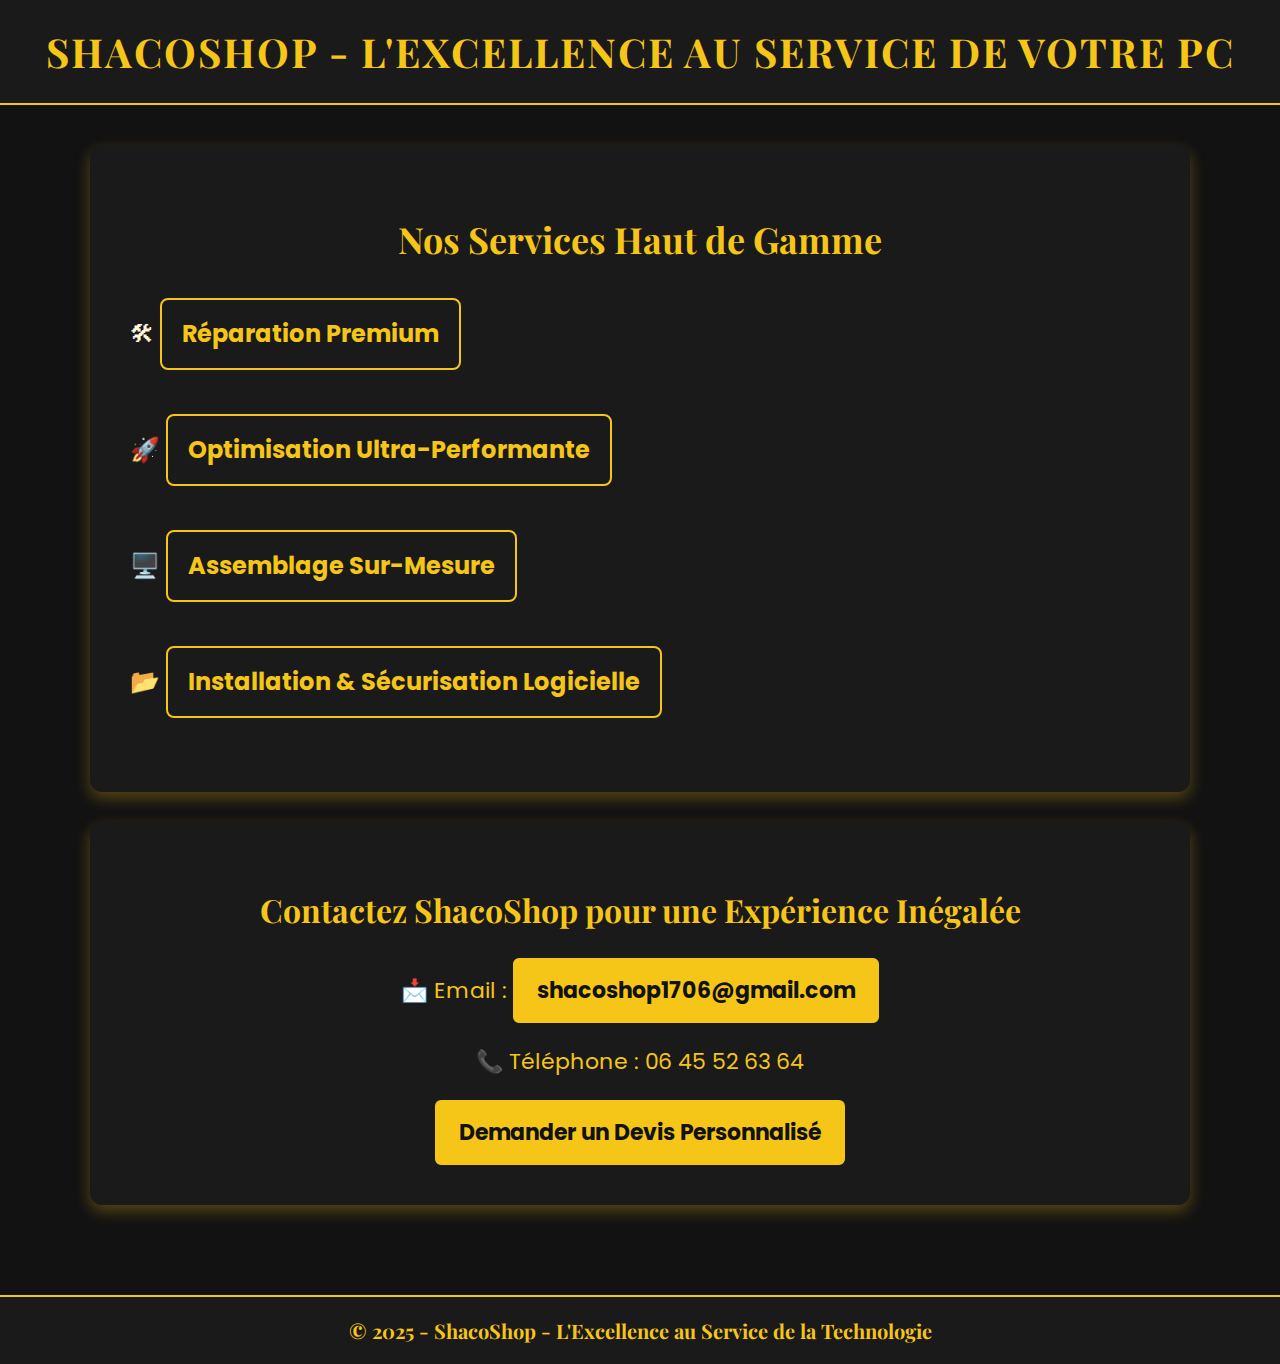
==== index.html @ dbdc11e3 "Add files via upload" ====
<!DOCTYPE html>
<html lang="fr">
<head>
    <meta charset="UTF-8">
    <meta name="viewport" content="width=device-width, initial-scale=1.0">
    <title>ShacoShop - Excellence en Réparation & Optimisation PC</title>
    <style>
        @import url('https://fonts.googleapis.com/css2?family=Playfair+Display:wght@400;700&family=Poppins:wght@300;600&display=swap');
        body { font-family: 'Poppins', sans-serif; margin: 0; padding: 0; background-color: #121212; color: #f5c518; }
        header { background: #1a1a1a; padding: 25px; text-align: center; font-size: 40px; font-weight: bold; color: #f5c518; text-transform: uppercase; letter-spacing: 2px; border-bottom: 2px solid #f5c518; font-family: 'Playfair Display', serif; }
        .container { width: 90%; max-width: 1100px; margin: auto; padding: 40px 0; text-align: center; }
        .services { background: #1a1a1a; padding: 40px; border-radius: 12px; box-shadow: 0 6px 15px rgba(245, 197, 24, 0.3); margin-bottom: 30px; }
        .services h2 { color: #f5c518; font-size: 36px; margin-bottom: 25px; font-weight: 700; font-family: 'Playfair Display', serif; }
        .services p { font-size: 24px; line-height: 2; text-align: left; padding: 10px 0; font-weight: 500; color: #fff8dc; }
        .services a { display: inline-block; padding: 10px 20px; border: 2px solid #f5c518; border-radius: 8px; color: #f5c518; text-decoration: none; font-weight: bold; font-size: 24px; transition: 0.3s; }
        .services a:hover { background: #f5c518; color: #121212; }
        .contact { background: #1a1a1a; padding: 40px; border-radius: 12px; box-shadow: 0 6px 15px rgba(245, 197, 24, 0.3); margin-bottom: 30px; }
        .contact h2 { color: #f5c518; font-size: 32px; font-weight: 700; font-family: 'Playfair Display', serif; }
        .contact p { font-size: 22px; }
        .contact a { display: inline-block; padding: 14px 22px; border: 2px solid #f5c518; border-radius: 6px; color: #121212; text-decoration: none; background: #f5c518; font-size: 22px; font-weight: bold; transition: 0.3s; }
        .contact a:hover { background: #d4af37; }
        footer { background: #1a1a1a; color: #f5c518; text-align: center; padding: 20px; font-weight: bold; margin-top: 20px; border-top: 2px solid #f5c518; font-size: 20px; font-family: 'Playfair Display', serif; }
    </style>
    <script>
        function openPage(page) {
            window.location.href = page;
        }
    </script>
</head>
<body>
    <header>
        ShacoShop - L'Excellence au Service de Votre PC
    </header>
    <div class="container">
        <div class="services">
            <h2>Nos Services Haut de Gamme</h2>
            <p>🛠 <a href="#" onclick="openPage('reparation-premium.html')">Réparation Premium</a></p>
            <p>🚀 <a href="#" onclick="openPage('optimisation.html')">Optimisation Ultra-Performante</a></p>
            <p>🖥️ <a href="#" onclick="openPage('assemblage.html')">Assemblage Sur-Mesure</a></p>
            <p>📂 <a href="#" onclick="openPage('installation.html')">Installation & Sécurisation Logicielle</a></p>
        </div>
        <div class="contact">
            <h2>Contactez <span style="color:#f5c518;">ShacoShop</span> pour une Expérience Inégalée</h2>
            <p>📩 Email : <a href="mailto:shacoshop1706@gmail.com">shacoshop1706@gmail.com</a></p>
            <p>📞 Téléphone : 06 45 52 63 64</p>
            <a href="https://docs.google.com/forms/d/e/TON_FORMULAIRE_ID/viewform" target="_blank">Demander un Devis Personnalisé</a>
        </div>
    </div>
    <footer>
        &copy; 2025 - ShacoShop - L'Excellence au Service de la Technologie
    </footer>
</body>
</html>
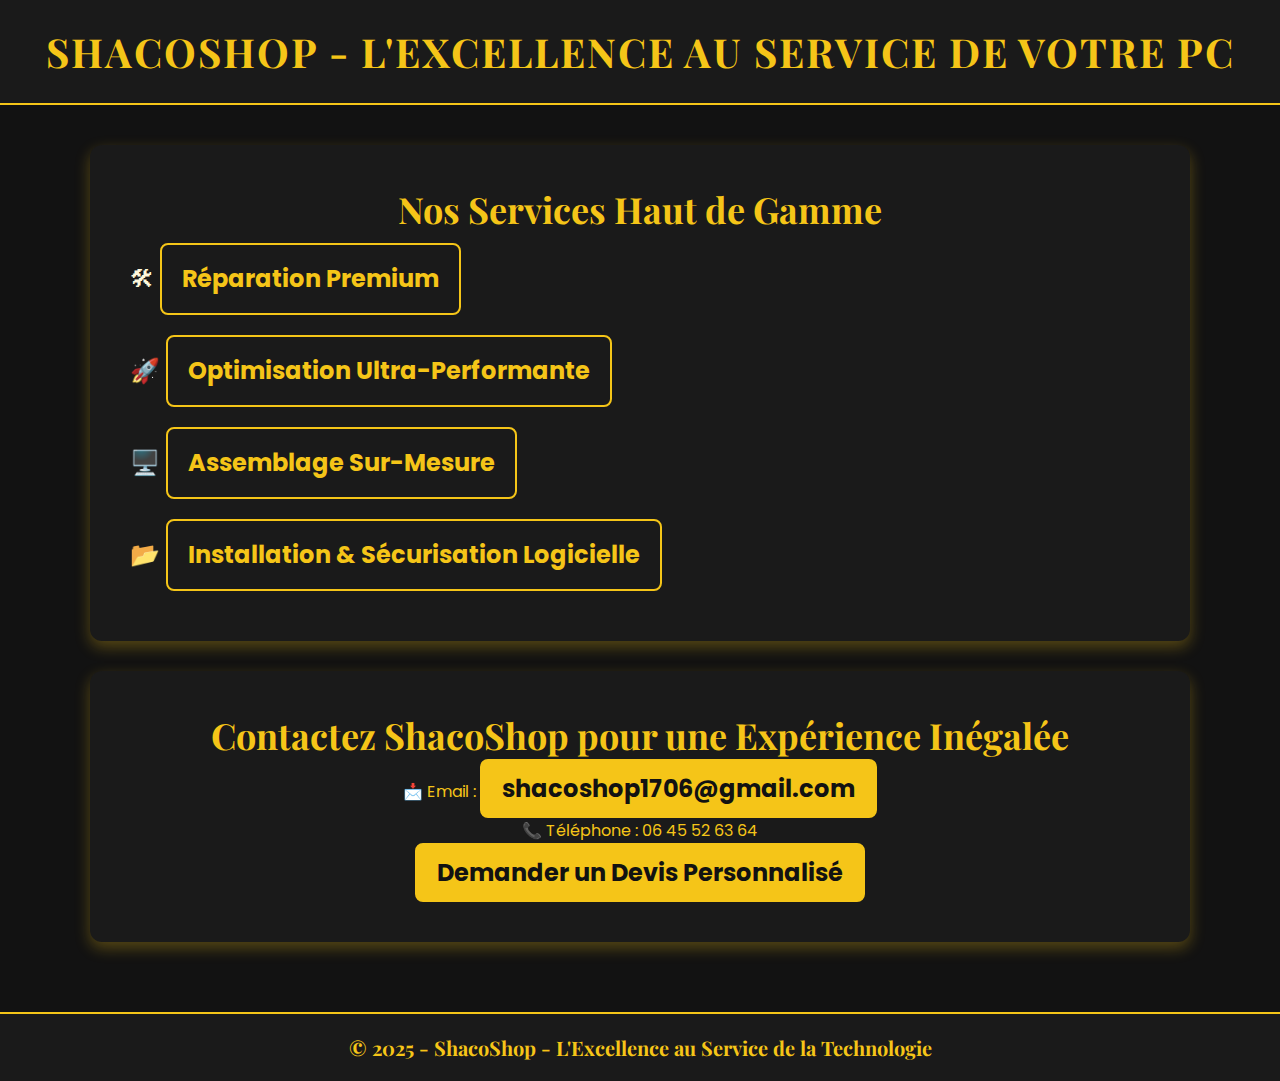
==== commit 6d8bab5b: "Add files via upload" ====
--- a/index.html
+++ b/index.html
@@ -3,27 +3,29 @@
 <head>
     <meta charset="UTF-8">
     <meta name="viewport" content="width=device-width, initial-scale=1.0">
+    <meta name="description" content="ShacoShop propose des services de réparation et d'optimisation PC haut de gamme. Contactez-nous pour un devis personnalisé.">
     <title>ShacoShop - Excellence en Réparation & Optimisation PC</title>
     <style>
         @import url('https://fonts.googleapis.com/css2?family=Playfair+Display:wght@400;700&family=Poppins:wght@300;600&display=swap');
-        body { font-family: 'Poppins', sans-serif; margin: 0; padding: 0; background-color: #121212; color: #f5c518; }
-        header { background: #1a1a1a; padding: 25px; text-align: center; font-size: 40px; font-weight: bold; color: #f5c518; text-transform: uppercase; letter-spacing: 2px; border-bottom: 2px solid #f5c518; font-family: 'Playfair Display', serif; }
-        .container { width: 90%; max-width: 1100px; margin: auto; padding: 40px 0; text-align: center; }
-        .services { background: #1a1a1a; padding: 40px; border-radius: 12px; box-shadow: 0 6px 15px rgba(245, 197, 24, 0.3); margin-bottom: 30px; }
-        .services h2 { color: #f5c518; font-size: 36px; margin-bottom: 25px; font-weight: 700; font-family: 'Playfair Display', serif; }
-        .services p { font-size: 24px; line-height: 2; text-align: left; padding: 10px 0; font-weight: 500; color: #fff8dc; }
-        .services a { display: inline-block; padding: 10px 20px; border: 2px solid #f5c518; border-radius: 8px; color: #f5c518; text-decoration: none; font-weight: bold; font-size: 24px; transition: 0.3s; }
+        
+        * { box-sizing: border-box; margin: 0; padding: 0; }
+        body { font-family: 'Poppins', sans-serif; background-color: #121212; color: #f5c518; text-align: center; transition: opacity 0.3s ease-in-out; }
+        header { background: #1a1a1a; padding: 25px; font-size: 40px; font-weight: bold; color: #f5c518; text-transform: uppercase; letter-spacing: 2px; border-bottom: 2px solid #f5c518; font-family: 'Playfair Display', serif; }
+        .container { width: 90%; max-width: 1100px; margin: auto; padding: 40px 0; }
+        .services, .contact { background: #1a1a1a; padding: 40px; border-radius: 12px; box-shadow: 0 6px 15px rgba(245, 197, 24, 0.3); margin-bottom: 30px; max-width: 100%; }
+        .services h2, .contact h2 { color: #f5c518; font-size: 36px; font-weight: 700; font-family: 'Playfair Display', serif; }
+        .services p { font-size: 24px; line-height: 2; text-align: left; padding: 10px 0; font-weight: 500; color: #fff8dc; transition: transform 0.3s ease-in-out; }
+        .services p:hover { transform: scale(1.05); }
+        .services a, .contact a { display: inline-block; padding: 10px 20px; border: 2px solid #f5c518; border-radius: 8px; color: #f5c518; text-decoration: none; font-weight: bold; font-size: 24px; transition: 0.3s; }
         .services a:hover { background: #f5c518; color: #121212; }
-        .contact { background: #1a1a1a; padding: 40px; border-radius: 12px; box-shadow: 0 6px 15px rgba(245, 197, 24, 0.3); margin-bottom: 30px; }
-        .contact h2 { color: #f5c518; font-size: 32px; font-weight: 700; font-family: 'Playfair Display', serif; }
-        .contact p { font-size: 22px; }
-        .contact a { display: inline-block; padding: 14px 22px; border: 2px solid #f5c518; border-radius: 6px; color: #121212; text-decoration: none; background: #f5c518; font-size: 22px; font-weight: bold; transition: 0.3s; }
+        .contact a { background: #f5c518; color: #121212; }
         .contact a:hover { background: #d4af37; }
-        footer { background: #1a1a1a; color: #f5c518; text-align: center; padding: 20px; font-weight: bold; margin-top: 20px; border-top: 2px solid #f5c518; font-size: 20px; font-family: 'Playfair Display', serif; }
+        footer { background: #1a1a1a; color: #f5c518; padding: 20px; font-weight: bold; border-top: 2px solid #f5c518; font-size: 20px; font-family: 'Playfair Display', serif; }
     </style>
     <script>
         function openPage(page) {
-            window.location.href = page;
+            document.body.style.opacity = "0.5";
+            setTimeout(() => { window.location.href = page; }, 300);
         }
     </script>
 </head>
@@ -43,7 +45,7 @@
             <h2>Contactez <span style="color:#f5c518;">ShacoShop</span> pour une Expérience Inégalée</h2>
             <p>📩 Email : <a href="mailto:shacoshop1706@gmail.com">shacoshop1706@gmail.com</a></p>
             <p>📞 Téléphone : 06 45 52 63 64</p>
-            <a href="https://docs.google.com/forms/d/e/TON_FORMULAIRE_ID/viewform" target="_blank">Demander un Devis Personnalisé</a>
+            <a href="https://docs.google.com/forms/d/e/1FAIpQLSdGeZRI8-rzRjdbqGKUVYNjP0v7tWVoiX4uE2YjSW8Q9qdUPQ/viewform?usp=sharing" target="_blank">Demander un Devis Personnalisé</a>
         </div>
     </div>
     <footer>
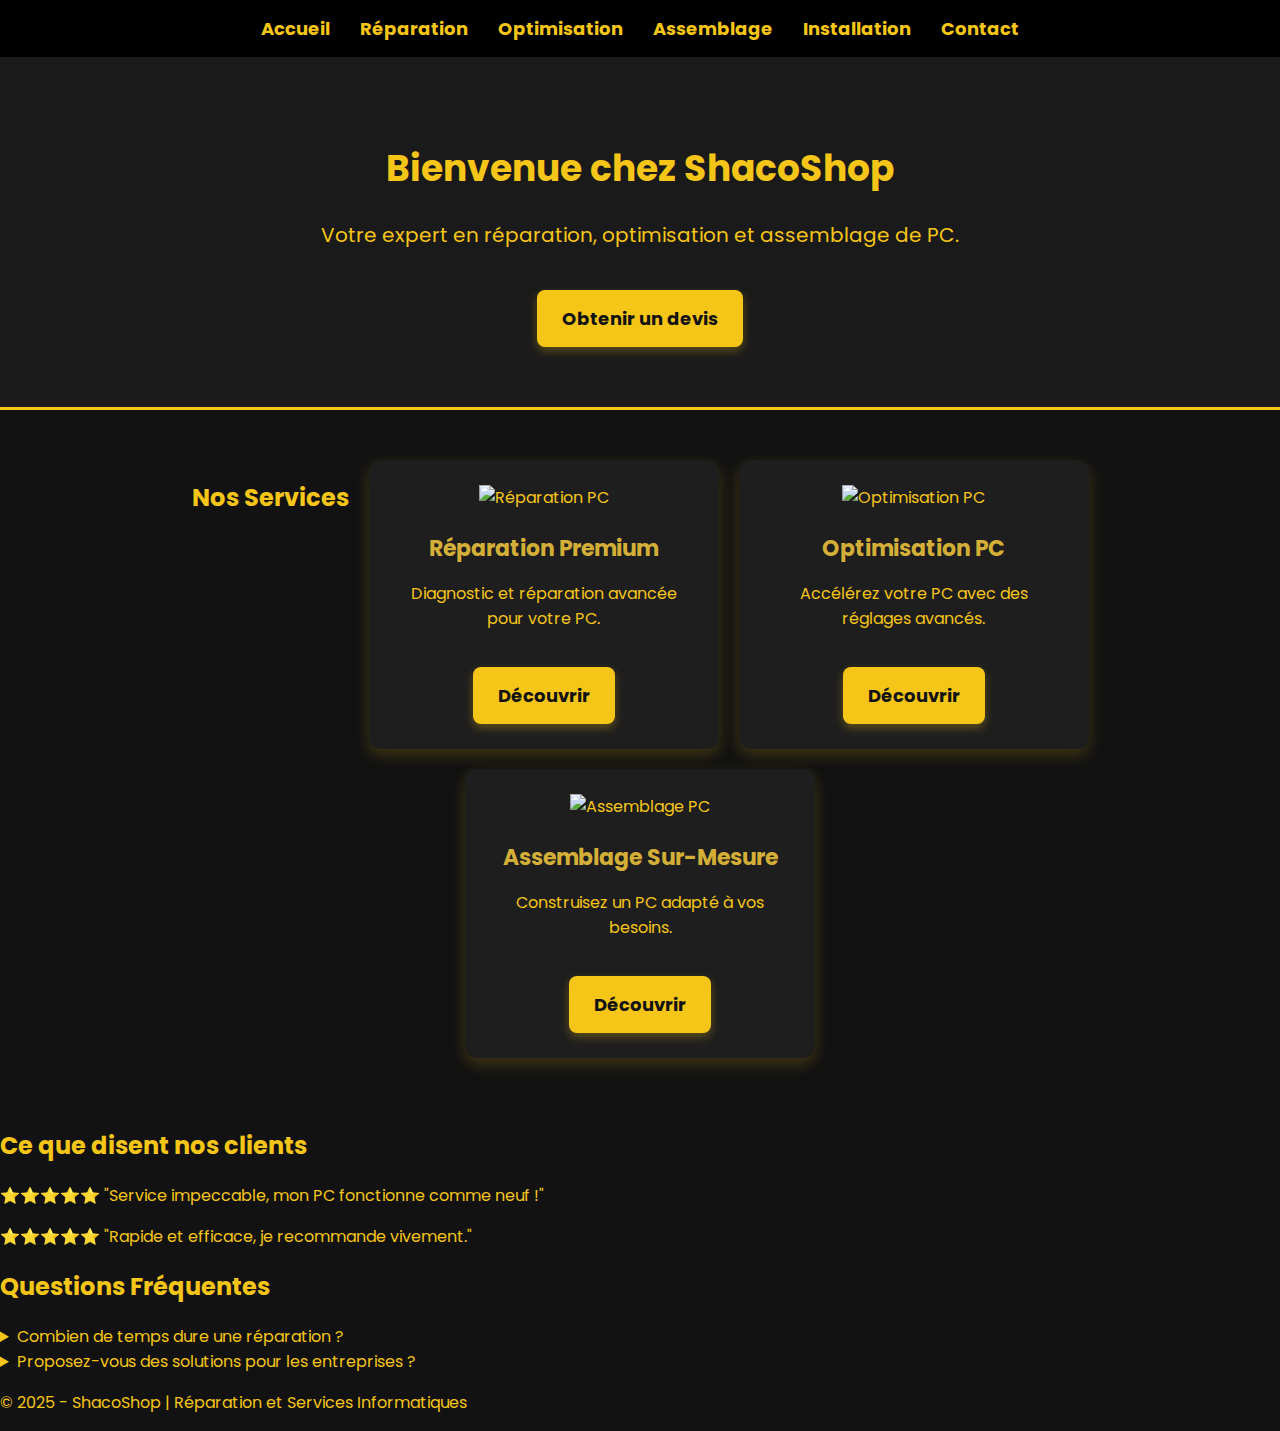
==== commit 00a6dd87: "Add files via upload" ====
--- a/index.html
+++ b/index.html
@@ -3,53 +3,72 @@
 <head>
     <meta charset="UTF-8">
     <meta name="viewport" content="width=device-width, initial-scale=1.0">
-    <meta name="description" content="ShacoShop propose des services de réparation et d'optimisation PC haut de gamme. Contactez-nous pour un devis personnalisé.">
-    <title>ShacoShop - Excellence en Réparation & Optimisation PC</title>
-    <style>
-        @import url('https://fonts.googleapis.com/css2?family=Playfair+Display:wght@400;700&family=Poppins:wght@300;600&display=swap');
-        
-        * { box-sizing: border-box; margin: 0; padding: 0; }
-        body { font-family: 'Poppins', sans-serif; background-color: #121212; color: #f5c518; text-align: center; transition: opacity 0.3s ease-in-out; }
-        header { background: #1a1a1a; padding: 25px; font-size: 40px; font-weight: bold; color: #f5c518; text-transform: uppercase; letter-spacing: 2px; border-bottom: 2px solid #f5c518; font-family: 'Playfair Display', serif; }
-        .container { width: 90%; max-width: 1100px; margin: auto; padding: 40px 0; }
-        .services, .contact { background: #1a1a1a; padding: 40px; border-radius: 12px; box-shadow: 0 6px 15px rgba(245, 197, 24, 0.3); margin-bottom: 30px; max-width: 100%; }
-        .services h2, .contact h2 { color: #f5c518; font-size: 36px; font-weight: 700; font-family: 'Playfair Display', serif; }
-        .services p { font-size: 24px; line-height: 2; text-align: left; padding: 10px 0; font-weight: 500; color: #fff8dc; transition: transform 0.3s ease-in-out; }
-        .services p:hover { transform: scale(1.05); }
-        .services a, .contact a { display: inline-block; padding: 10px 20px; border: 2px solid #f5c518; border-radius: 8px; color: #f5c518; text-decoration: none; font-weight: bold; font-size: 24px; transition: 0.3s; }
-        .services a:hover { background: #f5c518; color: #121212; }
-        .contact a { background: #f5c518; color: #121212; }
-        .contact a:hover { background: #d4af37; }
-        footer { background: #1a1a1a; color: #f5c518; padding: 20px; font-weight: bold; border-top: 2px solid #f5c518; font-size: 20px; font-family: 'Playfair Display', serif; }
-    </style>
-    <script>
-        function openPage(page) {
-            document.body.style.opacity = "0.5";
-            setTimeout(() => { window.location.href = page; }, 300);
-        }
-    </script>
+    <meta name="description" content="Bienvenue sur ShacoShop - Spécialiste en Réparation et Optimisation PC.">
+    <title>ShacoShop - Accueil</title>
+    <link rel="stylesheet" href="style.css">
 </head>
 <body>
     <header>
-        ShacoShop - L'Excellence au Service de Votre PC
+        <nav>
+            <ul>
+                <li><a href="index.html" class="active">Accueil</a></li>
+                <li><a href="reparation-premium.html">Réparation</a></li>
+                <li><a href="optimisation.html">Optimisation</a></li>
+                <li><a href="assemblage.html">Assemblage</a></li>
+                <li><a href="installation.html">Installation</a></li>
+                <li><a href="contact.html">Contact</a></li>
+            </ul>
+        </nav>
     </header>
-    <div class="container">
-        <div class="services">
-            <h2>Nos Services Haut de Gamme</h2>
-            <p>🛠 <a href="#" onclick="openPage('reparation-premium.html')">Réparation Premium</a></p>
-            <p>🚀 <a href="#" onclick="openPage('optimisation.html')">Optimisation Ultra-Performante</a></p>
-            <p>🖥️ <a href="#" onclick="openPage('assemblage.html')">Assemblage Sur-Mesure</a></p>
-            <p>📂 <a href="#" onclick="openPage('installation.html')">Installation & Sécurisation Logicielle</a></p>
+    
+    <section class="hero">
+        <h1>Bienvenue chez ShacoShop</h1>
+        <p>Votre expert en réparation, optimisation et assemblage de PC.</p>
+        <a href="contact.html" class="btn">Obtenir un devis</a>
+    </section>
+
+    <section class="services">
+        <h2>Nos Services</h2>
+        <div class="service-box">
+            <img src="images/reparation.jpg" alt="Réparation PC">
+            <h3>Réparation Premium</h3>
+            <p>Diagnostic et réparation avancée pour votre PC.</p>
+            <a href="reparation-premium.html" class="btn">Découvrir</a>
         </div>
-        <div class="contact">
-            <h2>Contactez <span style="color:#f5c518;">ShacoShop</span> pour une Expérience Inégalée</h2>
-            <p>📩 Email : <a href="mailto:shacoshop1706@gmail.com">shacoshop1706@gmail.com</a></p>
-            <p>📞 Téléphone : 06 45 52 63 64</p>
-            <a href="https://docs.google.com/forms/d/e/1FAIpQLSdGeZRI8-rzRjdbqGKUVYNjP0v7tWVoiX4uE2YjSW8Q9qdUPQ/viewform?usp=sharing" target="_blank">Demander un Devis Personnalisé</a>
+        <div class="service-box">
+            <img src="images/optimisation.jpg" alt="Optimisation PC">
+            <h3>Optimisation PC</h3>
+            <p>Accélérez votre PC avec des réglages avancés.</p>
+            <a href="optimisation.html" class="btn">Découvrir</a>
         </div>
-    </div>
+        <div class="service-box">
+            <img src="images/assemblage.jpg" alt="Assemblage PC">
+            <h3>Assemblage Sur-Mesure</h3>
+            <p>Construisez un PC adapté à vos besoins.</p>
+            <a href="assemblage.html" class="btn">Découvrir</a>
+        </div>
+    </section>
+
+    <section class="testimonials">
+        <h2>Ce que disent nos clients</h2>
+        <p>⭐⭐⭐⭐⭐ "Service impeccable, mon PC fonctionne comme neuf !"</p>
+        <p>⭐⭐⭐⭐⭐ "Rapide et efficace, je recommande vivement."</p>
+    </section>
+
+    <section class="faq">
+        <h2>Questions Fréquentes</h2>
+        <details>
+            <summary>Combien de temps dure une réparation ?</summary>
+            <p>En général, une réparation prend entre 24 et 48 heures.</p>
+        </details>
+        <details>
+            <summary>Proposez-vous des solutions pour les entreprises ?</summary>
+            <p>Oui, nous avons des offres spéciales pour les professionnels.</p>
+        </details>
+    </section>
+
     <footer>
-        &copy; 2025 - ShacoShop - L'Excellence au Service de la Technologie
+        <p>&copy; 2025 - ShacoShop | Réparation et Services Informatiques</p>
     </footer>
 </body>
 </html>
--- a/style.css
+++ b/style.css
@@ -0,0 +1,154 @@
+/* Importation de la police */
+@import url('https://fonts.googleapis.com/css2?family=Poppins:wght@300;600&display=swap');
+
+/* Styles généraux */
+body {
+    font-family: 'Poppins', sans-serif;
+    margin: 0;
+    padding: 0;
+    background-color: #121212;
+    color: #f5c518;
+}
+
+/* En-tête et navigation */
+header {
+    background: #000;
+    padding: 15px 0;
+    text-align: center;
+}
+
+nav ul {
+    list-style: none;
+    padding: 0;
+    margin: 0;
+    display: flex;
+    justify-content: center;
+}
+
+nav ul li {
+    margin: 0 15px;
+}
+
+nav ul li a {
+    color: #f5c518;
+    text-decoration: none;
+    font-weight: bold;
+    font-size: 18px;
+    transition: color 0.3s;
+}
+
+nav ul li a:hover {
+    color: #d4af37;
+    text-decoration: underline;
+}
+
+/* Section Hero */
+.hero {
+    text-align: center;
+    padding: 60px 20px;
+    background-color: #1a1a1a;
+    border-bottom: 3px solid #f5c518;
+}
+
+.hero h1 {
+    font-size: 36px;
+    font-weight: bold;
+}
+
+.hero p {
+    font-size: 20px;
+    margin-top: 10px;
+}
+
+/* Boutons */
+.btn {
+    display: inline-block;
+    padding: 15px 25px;
+    background: #f5c518;
+    color: #121212;
+    text-decoration: none;
+    font-size: 18px;
+    font-weight: bold;
+    border-radius: 8px;
+    transition: background 0.3s, transform 0.2s;
+    margin-top: 20px;
+    box-shadow: 0 4px 10px rgba(245, 197, 24, 0.3);
+}
+
+.btn:hover {
+    background: #d4af37;
+    transform: scale(1.05);
+}
+
+/* Section Services */
+.services {
+    text-align: center;
+    padding: 50px 20px;
+    display: flex;
+    flex-wrap: wrap;
+    justify-content: center;
+    gap: 20px;
+}
+
+.service-box {
+    background: #1e1e1e;
+    padding: 25px;
+    border-radius: 12px;
+    width: 300px;
+    text-align: center;
+    transition: transform 0.3s, box-shadow 0.3s;
+    box-shadow: 0 6px 15px rgba(245, 197, 24, 0.2);
+}
+
+.service-box:hover {
+    transform: translateY(-5px);
+    box-shadow: 0 8px 20px rgba(245, 197, 24, 0.4);
+}
+
+.service-box h3 {
+    color: #d4af37;
+    font-size: 22px;
+    margin-bottom: 10px;
+}
+
+/* Formulaire de contact */
+.contact-form {
+    display: flex;
+    flex-direction: column;
+    align-items: center;
+    padding: 40px;
+}
+
+.contact-form form {
+    display: flex;
+    flex-direction: column;
+    width: 80%;
+    max-width: 400px;
+    background: #1a1a1a;
+    padding: 20px;
+    border-radius: 10px;
+    box-shadow: 0 6px 15px rgba(245, 197, 24, 0.2);
+}
+
+.form-group {
+    margin-bottom: 15px;
+}
+
+.form-group label {
+    font-weight: bold;
+    margin-bottom: 5px;
+    display: block;
+}
+
+.form-group input, 
+.form-group textarea {
+    width: 100%;
+    padding: 10px;
+    border-radius: 5px;
+    border: 1px solid #f5c518;
+    background-color: #1e1e1e;
+    color: #f5c518;
+    font-size: 16px;
+}
+
+.form-group textar
